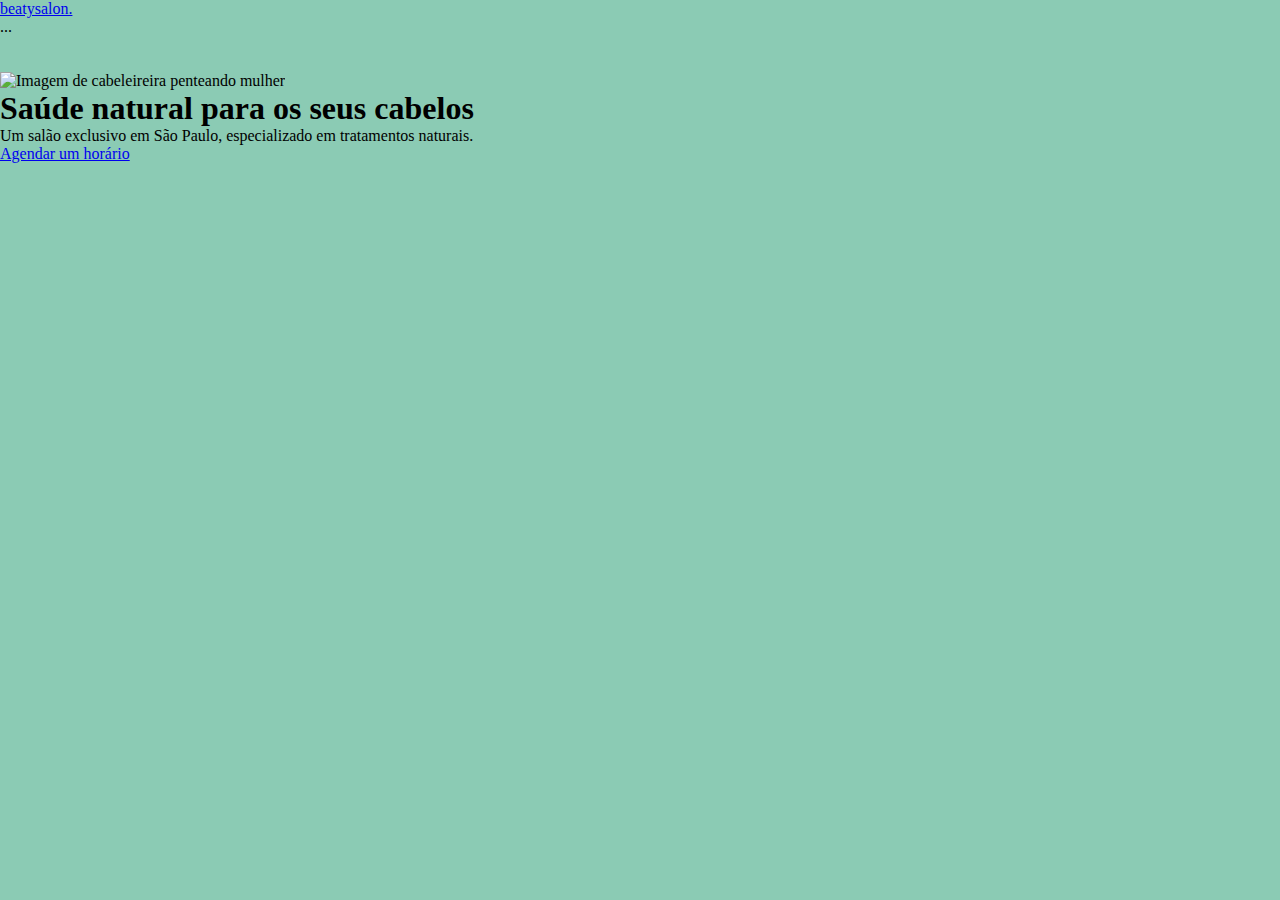
==== index.html @ d37874fb "First commit" ====
<!DOCTYPE html>
<html lang="pt_BR">
  <head>
    <!-- PAGE INFO -->
    <meta charset="UTF-8" />
    <meta name="viewport" content="width=device-width, initial-scale=1.0" />
    <!-- STYLES -->
    <link rel="stylesheet" href="style.css" />

    <title>OriginSix</title>
  </head>
  <body>
    <header id="header">
      <nav class="container">
        <a class="logo" href="#">beatysalon.</a>
        <div>...</div>
      </nav>
    </header>

    <main>
      <section>
        <img
          src="https://images.unsplash.com/photo-1562322140-8baeececf3df?w=500&auto=format&fit=crop&q=60&ixlib=rb-4.0.3&ixid=M3wxMjA3fDB8MHxzZWFyY2h8Mnx8aGFpcmRyZXNzZXJ8ZW58MHx8MHx8fDA%3D"
          alt="Imagem de cabeleireira penteando mulher"
        />
        <h1>Saúde natural para os seus cabelos</h1>
        <p>
          Um salão exclusivo em São Paulo, especializado em tratamentos
          naturais.
        </p>
        <a href="#">Agendar um horário</a>
      </section>
    </main>
    <footer></footer>
  </body>
</html>
---- style.css ----
/* RESET */
*{
  margin: 0;
  padding: 0;
  box-sizing: border-box;
}

body{
  background: hsl(159, 38%, 67%);
}

#header{
  height: 4.5rem;
}
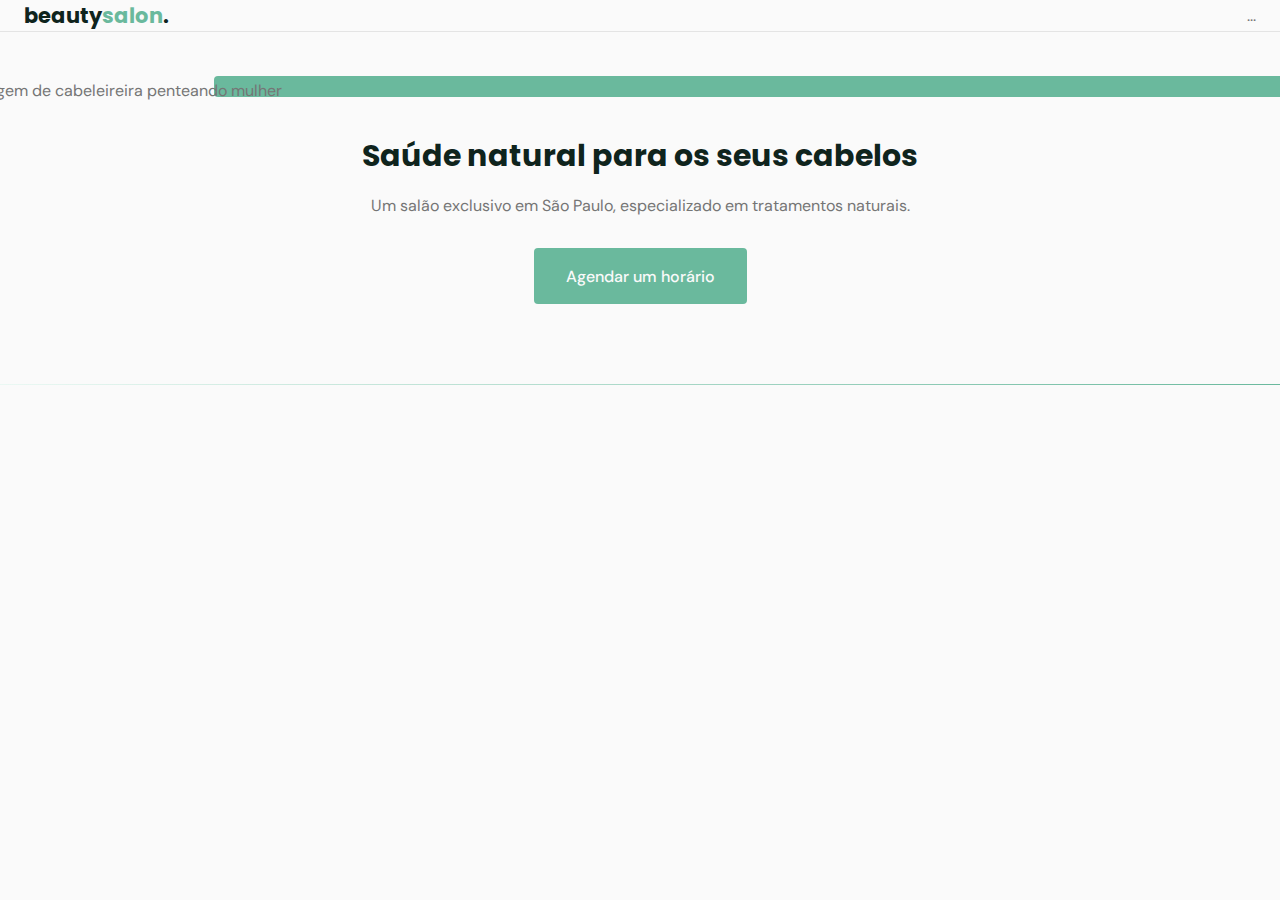
==== commit 3a20e894: "Class 1 finished" ====
--- a/index.html
+++ b/index.html
@@ -4,32 +4,44 @@
     <!-- PAGE INFO -->
     <meta charset="UTF-8" />
     <meta name="viewport" content="width=device-width, initial-scale=1.0" />
+    <title>OriginSix</title>
+
     <!-- STYLES -->
     <link rel="stylesheet" href="style.css" />
-
-    <title>OriginSix</title>
+    <!-- FONTS -->
+    <link rel="preconnect" href="https://fonts.googleapis.com" />
+    <link rel="preconnect" href="https://fonts.gstatic.com" crossorigin />
+    <link
+      href="https://fonts.googleapis.com/css2?family=DM+Sans:ital,opsz,wght@0,9..40,100..1000;1,9..40,100..1000&family=Poppins:wght@400;500;700&display=swap"
+      rel="stylesheet"
+    />
   </head>
   <body>
     <header id="header">
       <nav class="container">
-        <a class="logo" href="#">beatysalon.</a>
-        <div>...</div>
+        <a class="logo" href="#">beauty<span>salon</span>.</a>
+        <div class="menu">...</div>
       </nav>
     </header>
 
     <main>
-      <section>
-        <img
-          src="https://images.unsplash.com/photo-1562322140-8baeececf3df?w=500&auto=format&fit=crop&q=60&ixlib=rb-4.0.3&ixid=M3wxMjA3fDB8MHxzZWFyY2h8Mnx8aGFpcmRyZXNzZXJ8ZW58MHx8MHx8fDA%3D"
-          alt="Imagem de cabeleireira penteando mulher"
-        />
-        <h1>Saúde natural para os seus cabelos</h1>
-        <p>
-          Um salão exclusivo em São Paulo, especializado em tratamentos
-          naturais.
-        </p>
-        <a href="#">Agendar um horário</a>
-      </section>
+      <section class="section" id="home">
+        <div class="container grid">
+          <div class="image"><img src="https://images.unsplash.com/photo-1562322140-8baeececf3df?w=500&auto=format&fit=crop&q=60&ixlib=rb-4.0.3& ixid=M3wxMjA3fDB8MHxzZWFyY2h8Mnx8aGFpcmRyZXNzZXJ8ZW58MHx8MHx8fDA%3D" alt="Imagem de cabeleireira penteando mulher"/>
+          </div> <!-- image -->
+          
+          <div class="text">
+            <h1>Saúde natural para os seus cabelos</h1>
+            <p>Um salão exclusivo em São Paulo, especializado em tratamentos naturais.</p>
+            <a class="button" href="#">Agendar um horário</a>
+          </div> <!-- text -->
+        </div> <!-- container -->
+      </section> <!-- section -->
+        <div class="divider-1">
+
+      <section class="section">
+        <div class="container"></div>
+      </section> <!-- section --></div>
     </main>
     <footer></footer>
   </body>
--- a/style.css
+++ b/style.css
@@ -1,14 +1,167 @@
-/* RESET */
+@import url('https://fonts.googleapis.com/css2?family=Poppins:ital,wght@0,100;0,200;0,300;0,400;0,500;0,600;0,700;0,800;0,900;1,100;1,200;1,300;1,400;1,500;1,600;1,700;1,800;1,900&display=swap');
+
+/*========== RESET ==========*/
 *{
   margin: 0;
   padding: 0;
   box-sizing: border-box;
 }
 
+a{
+  text-decoration: none;
+}
+
+img{
+  width: 100%;
+  height: auto;
+}
+
+/*========== VARIABLES  ==========*/
+:root{
+  -header-hight: 4.5rem;
+  
+  /* COLORS */
+  --hue: 159;
+  /* HSL color mode */
+  --base-color: hsl(var(--hue) 36% 57%);
+  --base-color-second: hsl(var(--hue) 65% 88%);
+  --base-color-alt: hsl(var(--hue) 57% 53%);
+  --title-color: hsl(var(--hue) 41% 10%);
+  --text-color: hsl(0 0% 46%);
+  --text-color-light: hsl(0 0% 98%);
+  --body-color: hsl(0 0% 98%);
+
+}
+
+/*========== BASE  ==========*/
 body{
-  background: hsl(159, 38%, 67%);
+  font: 400 1rem 'DM Sans', sans-serif;
+  color: var(--text-color);
+  background: var(--body-color);
+  -webkit-font-smoothing: antialisead;
+}
+
+h1{
+  font: 700 1.875rem 'Poppins', sans-serif;
+  color: var(--title-color);
+  -webkit-font-smoothing: auto;
+}
+
+.button{
+  background-color: var(--base-color);
+  color: var(--text-color-light);
+  height: 3.5rem;
+  display: inline-flex;
+  align-items: center;
+  padding: 0 2rem;
+  border-radius: 0.25rem;
+  font: 500 1rem "DM Sans", sans-serif;
+}
+
+.button:hover{
+  background: var(--base-color-alt);
+  transition: background 0.3s;
+}
+
+.divider-1{
+  height: 0.0625rem;
+  background: linear-gradient(
+    270deg,
+    hsla(var(--hue), 36%, 57%, 1) 0%,
+    hsla(var(--hue), 65%, 88%, 0.34) 100%
+  );
+}
+/*========== LAYOUT ==========*/
+.container{
+  margin-left: 1.5rem;
+  margin-right: 1.5rem;
+}
+
+.grid{
+  display: grid;
+  gap: 2rem;
+}
+
+.section{
+  padding: 5rem 0;
 }
 
 #header{
-  height: 4.5rem;
-}+  border-bottom: 1px solid #e4e4e4;
+  margin-bottom: 2rem;
+  display: flex;
+
+  position: fixed;
+  top: 0;
+  left: 0;
+  z-index: 100;
+  background: var(--body-color);
+  width: 100%;
+}
+
+nav{
+  height: var(--header-height);
+  display: flex;
+  align-items: center;
+  justify-content: space-between;
+  width: 100%;
+}
+
+
+.logo{
+  font: 700 1.31rem 'Poppins', sans-serif;
+  color: var(--title-color);
+}
+
+.logo span{
+  color: var(--base-color)
+}
+
+main{
+  margin-top: var(--header-height);
+}
+/*========== HOME ==========*/
+#home{
+  overflow: hidden;
+}
+
+#home .container{
+  margin: 0;
+}
+
+#home .image{
+  position: relative;
+}
+
+#home .image::before{
+  content: '';
+  height: 100%;
+  width: 100%;
+  background: var(--base-color);
+  position: absolute;
+  top: -16.8%;
+  left: 16.7%;
+  z-index: 0;
+  border-radius: 0.25rem;
+}
+
+#home .image img{
+  position: relative;
+  right: 2.93rem;
+  border-radius: 0.25rem;
+}
+
+#home .text{
+  margin-left: 1.5rem;
+  margin-right: 1.5rem;
+  text-align: center;
+}
+
+#home .text h1{
+  margin-bottom: 1rem;
+}
+
+#home .text p{
+  margin-bottom: 2rem;
+}
+
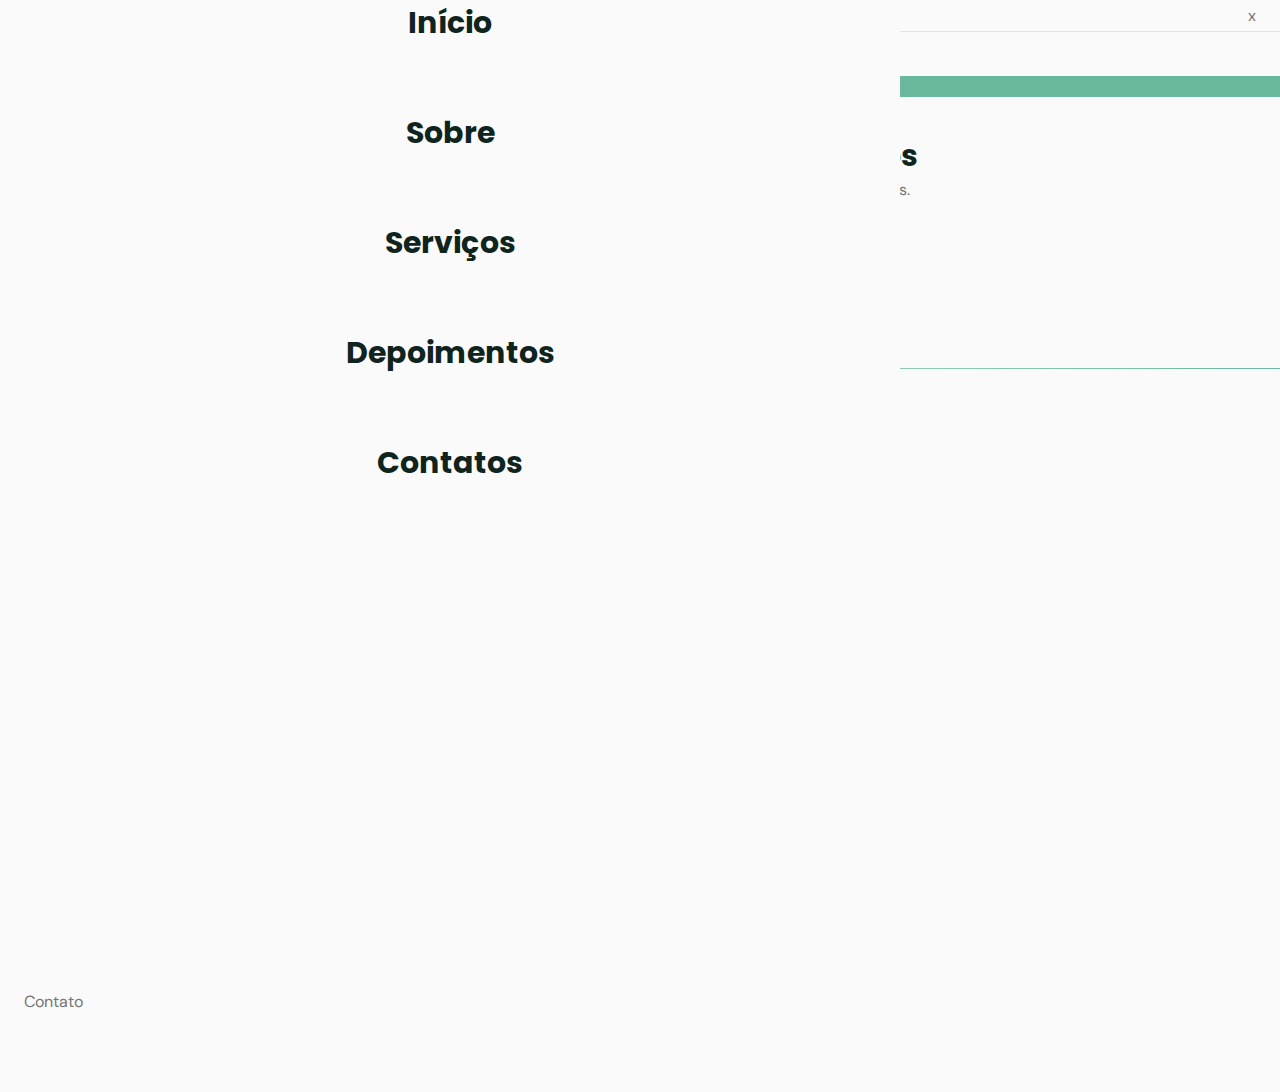
==== commit 626da204: "Menu mobile" ====
--- a/index.html
+++ b/index.html
@@ -18,9 +18,19 @@
   </head>
   <body>
     <header id="header">
-      <nav class="container">
+      <nav class="container show">
         <a class="logo" href="#">beauty<span>salon</span>.</a>
-        <div class="menu">...</div>
+        <div class="menu">
+          <ul class="grid">
+            <li><a class="title" href="#home">Início</a></li>
+            <li><a class="title" href="#about">Sobre</a></li>
+            <li><a class="title" href="#services">Serviços</a></li>
+            <li><a class="title" href="#testimonials">Depoimentos</a></li>
+            <li><a class="title" href="#contact">Contatos</a></li>
+          </ul> 
+        </div><!--/menu-->
+        <div class="open">...</div>
+        <div class="close">x</div>
       </nav>
     </header>
 
@@ -28,20 +38,35 @@
       <section class="section" id="home">
         <div class="container grid">
           <div class="image"><img src="https://images.unsplash.com/photo-1562322140-8baeececf3df?w=500&auto=format&fit=crop&q=60&ixlib=rb-4.0.3& ixid=M3wxMjA3fDB8MHxzZWFyY2h8Mnx8aGFpcmRyZXNzZXJ8ZW58MHx8MHx8fDA%3D" alt="Imagem de cabeleireira penteando mulher"/>
-          </div> <!-- image -->
+          </div> <!-- /image -->
           
           <div class="text">
-            <h1>Saúde natural para os seus cabelos</h1>
+            <h2 class="title">Saúde natural para os seus cabelos</h2>
             <p>Um salão exclusivo em São Paulo, especializado em tratamentos naturais.</p>
             <a class="button" href="#">Agendar um horário</a>
-          </div> <!-- text -->
-        </div> <!-- container -->
-      </section> <!-- section -->
+          </div> <!-- /text -->
+        </div> <!-- /container -->
+      </section> <!-- /section -->
         <div class="divider-1">
+      
+      <!--section.section#about>.container.grid-->
 
-      <section class="section">
-        <div class="container"></div>
-      </section> <!-- section --></div>
+      <section class="section" id="about">
+        <div class="container grid">Sobre</div>
+      </section>
+
+      <section class="section" id="services">
+        <div class="container grid">Serviços</div>
+      </section>
+
+      <section class="section" id="testimonials">
+        <div class="container grid">Depoimentos</div>
+      </section>
+
+      <section class="section" id="contact">
+        <div class="container grid">Contato</div>
+      </section>
+
     </main>
     <footer></footer>
   </body>
--- a/style.css
+++ b/style.css
@@ -30,7 +30,6 @@
   --text-color: hsl(0 0% 46%);
   --text-color-light: hsl(0 0% 98%);
   --body-color: hsl(0 0% 98%);
-
 }
 
 /*========== BASE  ==========*/
@@ -41,7 +40,7 @@
   -webkit-font-smoothing: antialisead;
 }
 
-h1{
+.title{
   font: 700 1.875rem 'Poppins', sans-serif;
   color: var(--title-color);
   -webkit-font-smoothing: auto;
@@ -99,6 +98,11 @@
   width: 100%;
 }
 
+main{
+  margin-top: calc(var(--header-height) + 2rem);
+}
+
+/*========== NAVIGATION ==========*/
 nav{
   height: var(--header-height);
   display: flex;
@@ -107,7 +111,32 @@
   width: 100%;
 }
 
+nav.show ul.grid{
+  gap: 4rem;
+}
 
+nav ul li{
+  text-align: center;
+
+}
+
+nav .menu{
+  opacity: 0;
+  visibility: hidden;
+}
+
+/* MOSTRAR MENU */
+nav.show .menu{
+  opacity: 1;
+  visibility: visible;
+  background: var(--body-color);
+  height: 100vh;
+  width: 100vh;
+  position: fixed;
+  top: 0;
+  left: 0;
+}
+/*========== LOGO ==========*/
 .logo{
   font: 700 1.31rem 'Poppins', sans-serif;
   color: var(--title-color);
@@ -115,10 +144,6 @@
 
 .logo span{
   color: var(--base-color)
-}
-
-main{
-  margin-top: var(--header-height);
 }
 /*========== HOME ==========*/
 #home{
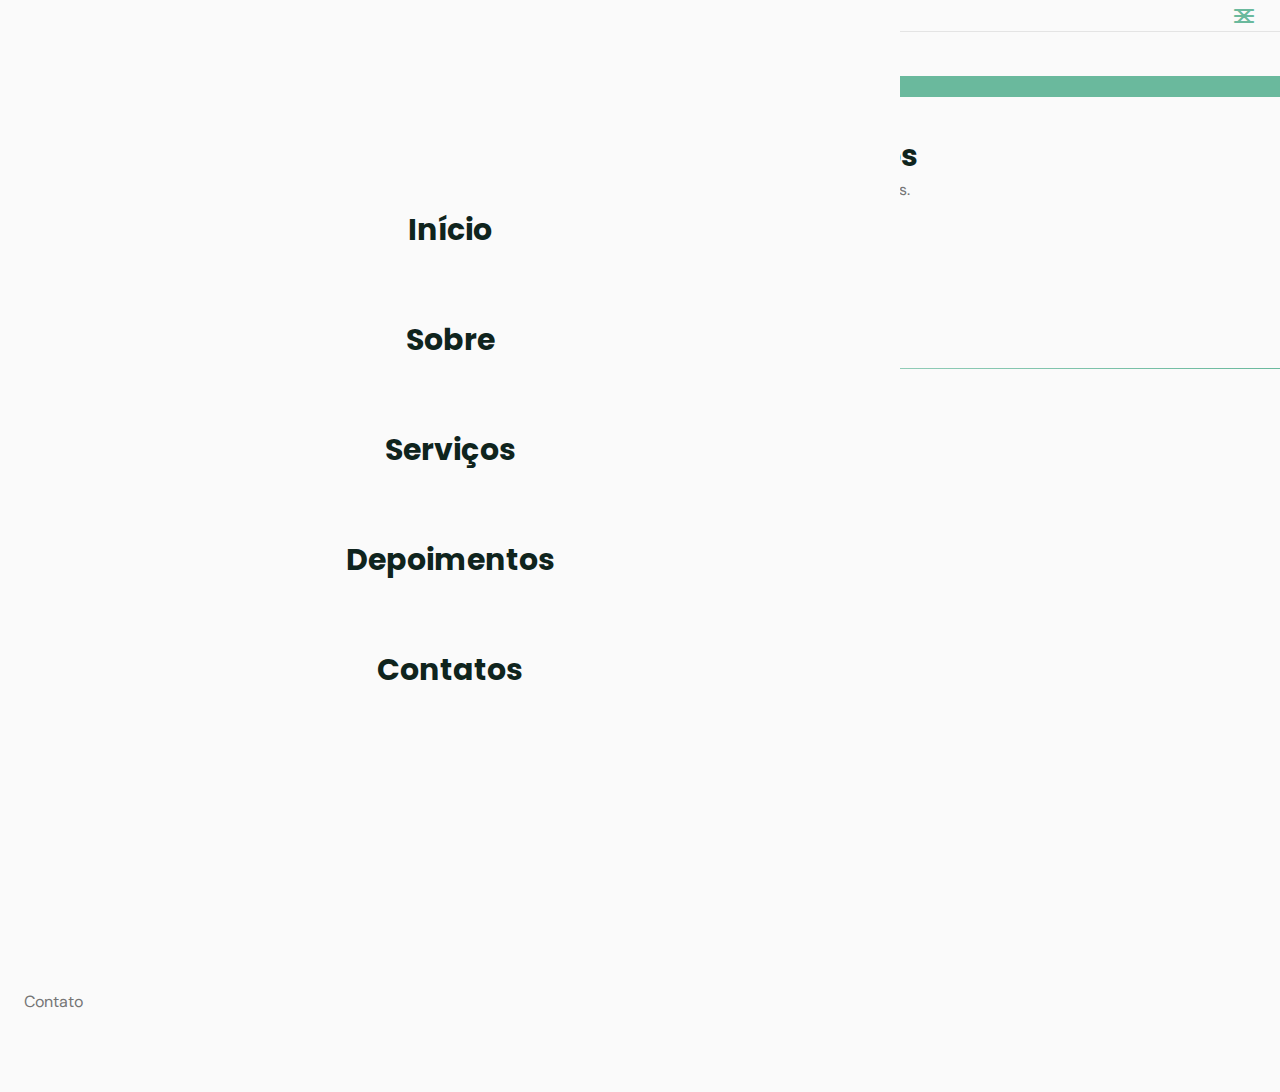
==== commit eed61332: "Updating icons" ====
--- a/index.html
+++ b/index.html
@@ -5,6 +5,9 @@
     <meta charset="UTF-8" />
     <meta name="viewport" content="width=device-width, initial-scale=1.0" />
     <title>OriginSix</title>
+    
+    <!-- ICONS -->
+    <link rel="stylesheet" href="assets/fonts/style.css">
 
     <!-- STYLES -->
     <link rel="stylesheet" href="style.css" />
@@ -29,8 +32,8 @@
             <li><a class="title" href="#contact">Contatos</a></li>
           </ul> 
         </div><!--/menu-->
-        <div class="open">...</div>
-        <div class="close">x</div>
+        <div class="toggle icon-menu"></div>
+        <div class="toggle icon-close"></div>
       </nav>
     </header>
 
@@ -68,6 +71,7 @@
       </section>
 
     </main>
+    <script src="main.js"></script>
     <footer></footer>
   </body>
 </html>
--- a/assets/fonts/style.css
+++ b/assets/fonts/style.css
@@ -0,0 +1,63 @@
+@font-face {
+  font-family: 'icomoon';
+  src:  url('fonts/icomoon.eot?nwap18');
+  src:  url('fonts/icomoon.eot?nwap18#iefix') format('embedded-opentype'),
+    url('fonts/icomoon.ttf?nwap18') format('truetype'),
+    url('fonts/icomoon.woff?nwap18') format('woff'),
+    url('fonts/icomoon.svg?nwap18#icomoon') format('svg');
+  font-weight: normal;
+  font-style: normal;
+  font-display: block;
+}
+
+[class^="icon-"], [class*=" icon-"] {
+  /* use !important to prevent issues with browser extensions that change fonts */
+  font-family: 'icomoon' !important;
+  speak: never;
+  font-style: normal;
+  font-weight: normal;
+  font-variant: normal;
+  text-transform: none;
+  line-height: 1;
+
+  /* Better Font Rendering =========== */
+  -webkit-font-smoothing: antialiased;
+  -moz-osx-font-smoothing: grayscale;
+}
+
+.icon-phone:before {
+  content: "\e900";
+}
+.icon-close:before {
+  content: "\e901";
+}
+.icon-menu:before {
+  content: "\e902";
+}
+.icon-cosmetic:before {
+  content: "\e903";
+}
+.icon-facebook:before {
+  content: "\e904";
+}
+.icon-instagram:before {
+  content: "\e905";
+}
+.icon-mail:before {
+  content: "\e906";
+}
+.icon-map-pin:before {
+  content: "\e907";
+}
+.icon-trim:before {
+  content: "\e908";
+}
+.icon-whatsapp:before {
+  content: "\e909";
+}
+.icon-woman-hair:before {
+  content: "\e90a";
+}
+.icon-youtube:before {
+  content: "\e90b";
+}
--- a/style.css
+++ b/style.css
@@ -5,6 +5,10 @@
   margin: 0;
   padding: 0;
   box-sizing: border-box;
+}
+
+ul{
+  list-style: none;
 }
 
 a{
@@ -111,13 +115,32 @@
   width: 100%;
 }
 
-nav.show ul.grid{
-  gap: 4rem;
-}
-
 nav ul li{
   text-align: center;
 
+}
+
+nav ul li a{
+  transition: color .2s;
+  position: relative;
+}
+
+nav ul li a:hover{
+  color: var(--base-color);
+}
+
+nav ul li a::after{
+  content: "";
+  width: 0;
+  height: 0.125rem;
+  background: var(--base-color);
+  position: absolute;
+  left: 0;
+  bottom: -0.5rem;
+}
+
+nav ul li a:hover::after{
+  width: 100%;
 }
 
 nav .menu{
@@ -136,6 +159,15 @@
   top: 0;
   left: 0;
 }
+
+nav.show .menu{
+  display: grid;
+  place-content: center;
+}
+
+nav.show ul.grid{
+  gap: 4rem;
+}
 /*========== LOGO ==========*/
 .logo{
   font: 700 1.31rem 'Poppins', sans-serif;
@@ -145,6 +177,27 @@
 .logo span{
   color: var(--base-color)
 }
+/*========== TOGGLE MENU ==========*/
+.toggle{
+  color: var(--base-color);
+  font-size: 1.5rem;
+  cursor: pointer;
+}
+
+nav .icon-close{
+  visibility: hidden;
+  opacity: 0;
+  position: absolute;
+  right: 1.5rem;
+  /*transition: ;*/
+}
+
+nav.show div.icon-close{
+  visibility: visible;
+  opacity: 1;
+
+}
+
 /*========== HOME ==========*/
 #home{
   overflow: hidden;
